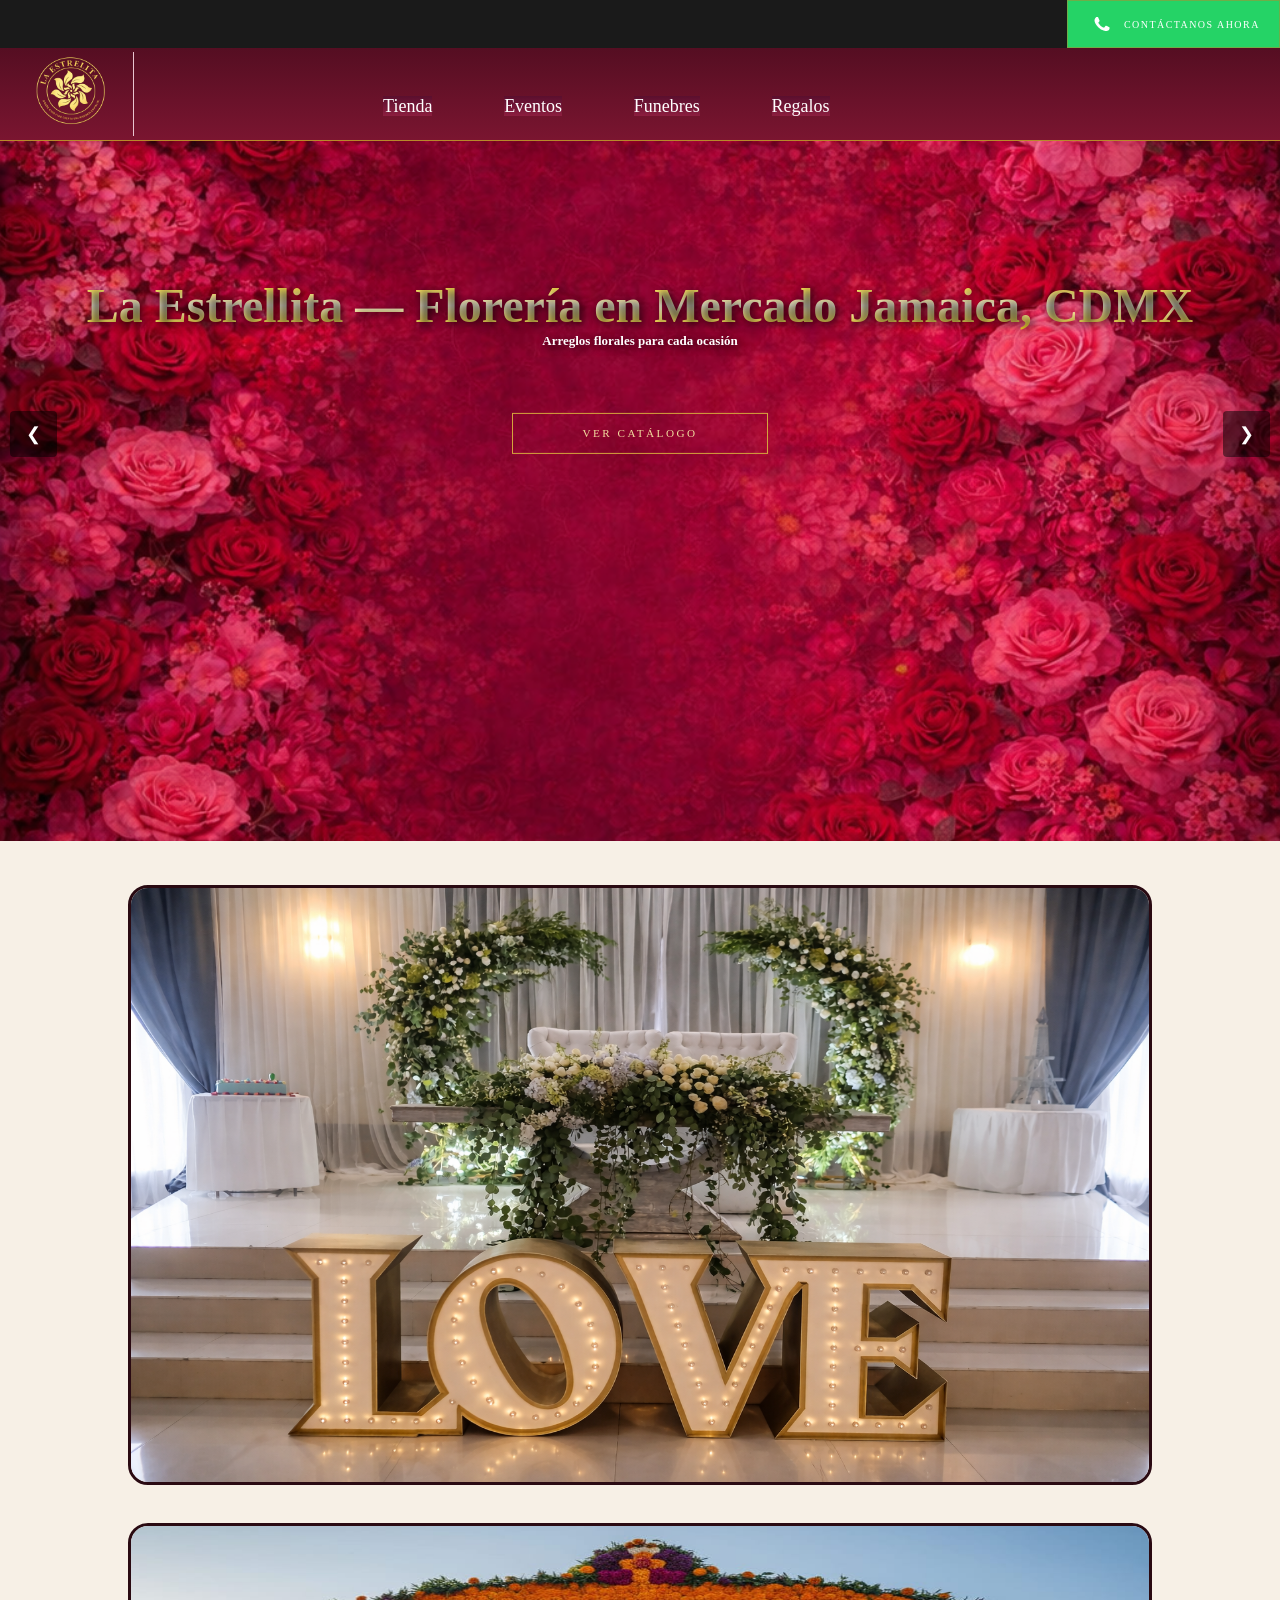
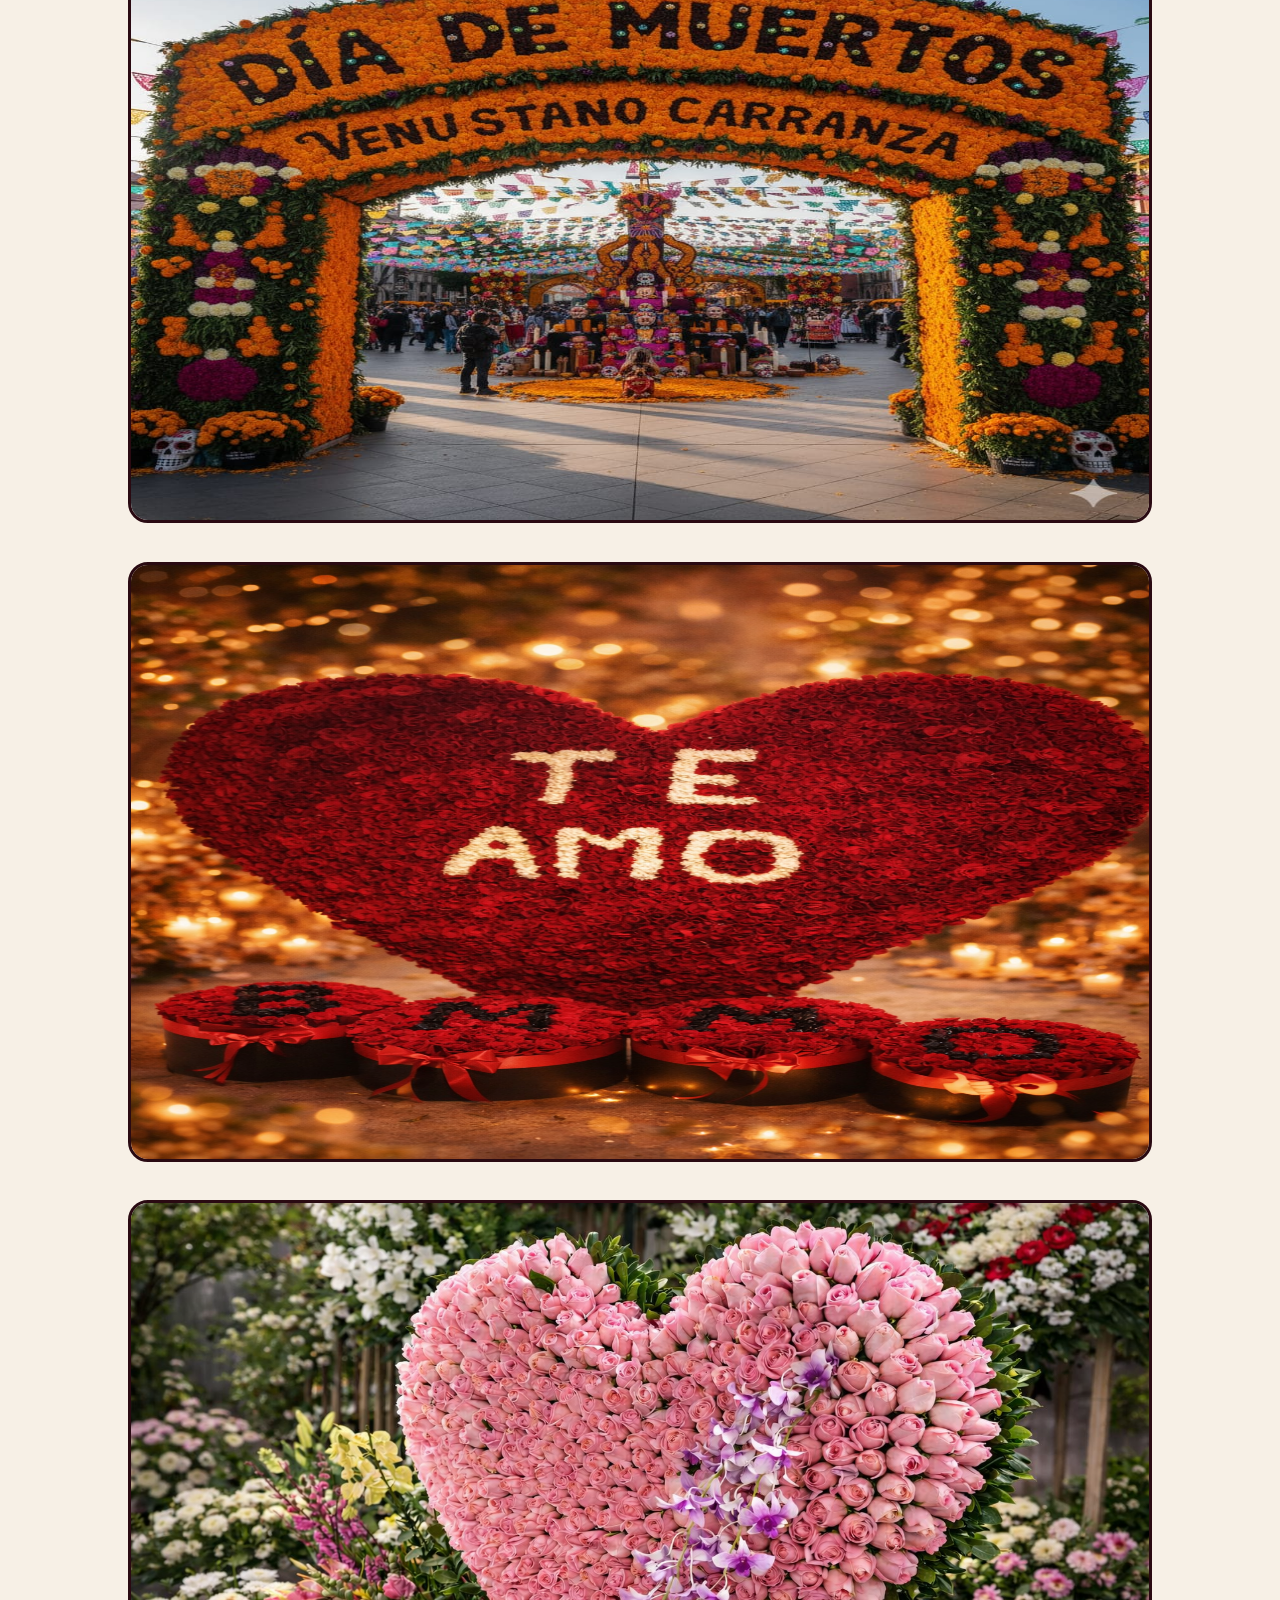
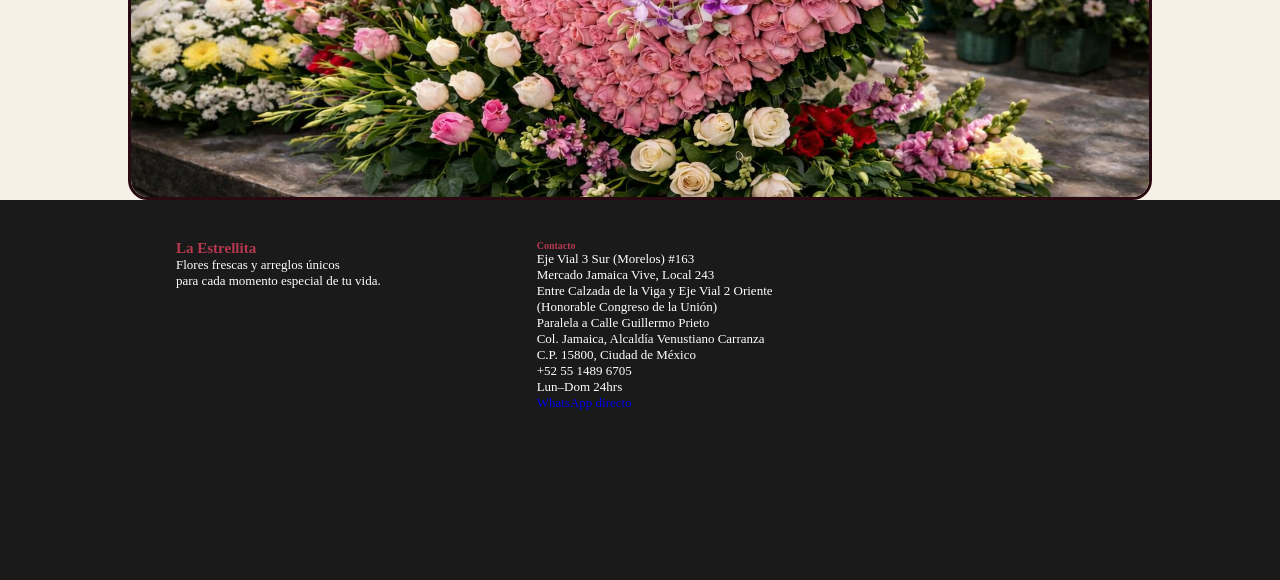
==== index.html @ d8f454eb "Add files via upload" ====
<!DOCTYPE html>
<html lang="es">
<head>
    <meta charset="UTF-8">
    <meta name="viewport" content="width=device-width, initial-scale=1.0">

    <title>La Estrellita | Arreglos Florales en Mercado Jamaica, CDMX</title>
    <meta name="description" content="Florería en Mercado Jamaica, CDMX. Arreglos florales para eventos, bodas, funerales y regalos. Servicio 24hrs, Lun–Dom. ¡Contáctanos por WhatsApp!">
    <meta name="keywords" content="florería CDMX, arreglos florales Jamaica, flores para eventos, arreglos fúnebres, regalos florales Ciudad de México">
    <meta name="robots" content="index, follow">
    <link rel="canonical" href="https://tusitio.com/">

    <meta property="og:title" content="La Estrellita | Florería en Mercado Jamaica CDMX">
    <meta property="og:description" content="Arreglos florales únicos para cada ocasión. Eventos, bodas, funerales y regalos. Servicio 24hrs.">
    <meta property="og:image" content="https://tusitio.com/ImagenesIndex/LogoInicial.png">
    <meta property="og:url" content="https://tusitio.com/">
    <meta property="og:type" content="website">

    <link rel="stylesheet" href="Css/Principal.css">
    <link rel="icon" href="Logo/Logo.png">
    <link rel="stylesheet" href="https://fonts.googleapis.com/css2?family=Montserrat:wght@400;500;600&display=swap">
</head>
<body>

<header>
    <div id="Contacto">
    </div>
    <a href="https://wa.link/26qoc5">
        <div class="wts">
            <svg width="50" height="70" viewBox="0 0 24 24">
                <path d="M17.472 14.382c-.297-.149-1.758-.867-2.03-.967-.273-.099-.471-.148-.67.15
                -.197.297-.767.966-.94 1.164-.173.199-.347.223-.644.075-.297-.15-1.255-.463-2.39-1.475
                -.883-.788-1.48-1.761-1.653-2.059-.173-.297-.018-.458.13-.606.134-.133.298-.347.446
                -.52.149-.174.198-.298.298-.497.099-.198.05-.371-.025-.52-.075-.149-.669-1.612-.916
                -2.207-.242-.579-.487-.5-.669-.51-.173-.008-.371-.01-.57-.01-.198 0-.52.074-.792.372
                -.272.297-1.04 1.016-1.04 2.479 0 1.462 1.065 2.875 1.213 3.074.149.198 2.096 3.2
                5.077 4.487.709.306 1.262.489 1.694.625.712.227 1.36.195 1.871.118.571-.085
                1.758-.719 2.006-1.413.248-.694.248-1.289.173-1.413-.074-.124-.272-.198-.57-.347"/>
            </svg>
            <span>Contáctanos ahora</span>
        </div>
    </a>
</header>

<nav class="opciones">
    <img src="ImagenesIndex/Marca.png" alt="Logo La Estrellita florería CDMX" id="LogoFlor">
    <div id="opcion1">
        <a href="Tienda/Tienda.html">Tienda</a>
    </div>
    <div id="opcion2">
        <a href="Eventos/Eventos.html">Eventos</a>
    </div>
    <div id="opcion3">
        <a href="Funebres/Funebres.html">Funebres</a>
    </div>
    <div id="opcion4">
        <a href="Regalos/Regalos.html">Regalos</a>
    </div>
</nav>

<main>
    <section class="CentralMain">
        <div id="gallery-container">
            <figure class="gallery-item">
                <div class="divisorimg">
                    <img src="ImagenesIndex/LogoInicial.png" alt="Arreglos florales La Estrellita - florería en CDMX" id="fondo">
                    <div class="Sobre">
                        <h1>La Estrellita — Florería en Mercado Jamaica, CDMX</h1>
                        <p>Arreglos florales para cada ocasión</p>
                        <button id="botoncatalogo">Ver catálogo</button>
                    </div>
                </div>
            </figure>

            <figure class="gallery-item">
        
                <img src="ImagenesIndex/salonfiesta.png" alt="Decoración floral para salón de fiestas y eventos">
            </figure>

            <figure class="gallery-item">
                <img src="ImagenesIndex/floral_796x454.png" alt="Arreglos florales con descuento en La Estrellita">
            </figure>
        </div>

        <nav class="gallery-navigation">
            <button class="botonatras">❮</button>
            <button class="botonsiguiente">❯</button>
        </nav>
    </section>

    <div id="catalogo">
        <div id="Primero">
            <img src="catalogo muestra/salonfiesta.png" alt="Arreglo floral para salón de fiestas y bodas" id="foto">
        </div>
        <div id="Segundo">
            <img src="catalogo muestra/DiadeMeurtos.jfif" alt="Arreglo floral para Día de Muertos" id="foto">
        </div>
        <div id="Tercero">
            <img src="catalogo muestra/TeAmo.png" alt="Arreglo de rosas para regalo romántico" id="foto">
        </div>
        <div id="Cuarto">
            <img src="catalogo muestra/Arreglorosas.png" alt="Arreglo de rosas frescas La Estrellita CDMX" id="foto">
        </div>
    </div>
</main>

<script src="js/js.js"></script>

<script type="application/ld+json">
{
  "@context": "https://schema.org",
  "@type": "Florist",
  "name": "La Estrellita",
  "description": "Florería con arreglos para eventos, bodas, funerales y regalos en Mercado Jamaica, CDMX",
  "url": "https://tusitio.com",
  "telephone": "+525514896705",
  "openingHours": "Mo-Su 00:00-23:59",
  "address": {
    "@type": "PostalAddress",
    "streetAddress": "Eje Vial 3 Sur (Morelos) #163, Mercado Jamaica Vive, Local 243",
    "addressLocality": "Ciudad de México",
    "postalCode": "15800",
    "addressCountry": "MX"
  },
  "geo": {
    "@type": "GeoCoordinates",
    "latitude": 19.40796839091823,
    "longitude": -99.12380457397637
  },
  "sameAs": [
    "https://wa.link/26qoc5"
  ]
}
</script>

</body>

<footer>
    <div id="Resumen">
        <h2 id="nombre-marca">La Estrellita</h2>
        <div id="Resumen2">
            <p>Flores frescas y arreglos únicos</p>
            <p>para cada momento especial de tu vida.</p>
        </div>
    </div>

    <div id="info">
        <h4 id="Contacto2">Contacto</h4>
        <p>Eje Vial 3 Sur (Morelos) #163</p>
        <p>Mercado Jamaica Vive, Local 243</p>
        <p>Entre Calzada de la Viga y Eje Vial 2 Oriente</p>
        <p>(Honorable Congreso de la Unión)</p>
        <p>Paralela a Calle Guillermo Prieto</p>
        <p>Col. Jamaica, Alcaldía Venustiano Carranza</p>
        <p>C.P. 15800, Ciudad de México</p>
        <p>+52 55 1489 6705</p>
        <p>Lun–Dom 24hrs</p>
        <p><a href="https://wa.link/26qoc5">WhatsApp directo</a></p>
    </div>

    <div class="map">
        <iframe 
            src="https://www.google.com/maps/embed?pb=!1m16!1m12!1m3!1d662.4329171376075!2d-99.12380457397637!3d19.40796839091823!2m3!1f0!2f0!3f0!3m2!1i1024!2i768!4f13.1!2m1!1sEje%20Vial%203%20Sur%20(Morelos)%20%23163%20%20Mercado%20Jamaica%20Vive%2C%20Local%20243%20%20Entre%20Calzada%20de%20la%20Viga%20y%20Eje%20Vial%202%20Oriente%20%20(Honorable%20Congreso%20de%20la%20Uni%C3%B3n)%20%20Paralela%20a%20Calle%20Guillermo%20Prieto%20%20Col.%20Jamaica%2C%20Alcald%C3%ADa%20Venustiano%20Carranza%20%20C.P.%2015800%2C%20Ciudad%20de%20M%C3%A9xico!5e1!3m2!1ses!2smx!4v1772938815804!5m2!1ses!2smx"
            width="600" 
            height="450" 
            style="border:0;" 
            allowfullscreen="" 
            loading="lazy" 
            referrerpolicy="no-referrer-when-downgrade"
            title="Ubicación de La Estrellita en Mercado Jamaica, CDMX">
        </iframe>
    </div>
</footer>

</html>
---- Css/Principal.css ----
:root {
 --wine:        #7A1530;  
  --wine-dark:   #550E22;   
  --wine-deep:   #3A0918;   
  --wine-mid:    #8E1E38;   
  --gold:        #B8892A;   
  --gold-bright: #D4A43C;   
  --gold-light:  #E8C060;  
  --gold-pale:   #F2DFA0;   
  --cream:       #F7F0E6;   
  --cream-dark:  #EDE3D4;   
  --white:       #FFFFFF;   
  --text-dark:   #2A0A12;   
  --text-mid:    #6B3040;
  --green: #25D366;
}
*,*::before,*::after
{
    box-sizing: border-box;
    margin: 0;
    padding: 0;
}
html
{
scroll-behavior: smooth;
}
body
{
    font-family: serif ;
    background-color: var(--cream);
    overflow-x:hidden ;
    color: var(--tex);
}
p
{
    color: white;
    font-size: 13px;
}
header
{
   display: flex;
    flex-direction: row;
    align-items: center;
    flex-wrap: nowrap;
    background-color: #1a1a1a;
    padding: -20px;
    gap: 4px;
    text-decoration: none;
}
#botoncatalogo{
  margin-top:5%;
  position: relative;
  width: 20%;
  padding: .85rem 2.8rem;
  background: transparent;
  border: 1.5px solid var(--gold-bright);
  color: var(--gold-pale);
  text-decoration: none;
  font-family: serif;
  font-size:0.7rem;
  letter-spacing: 0.22em;
  text-transform: uppercase;
  cursor: pointer;
  transition: all 0.4s ease;
  overflow: hidden;
  pointer-events: auto;
}

#botoncatalogo::before{
    content: "";
    position: absolute;
    inset: 0;
    background: linear-gradient(135deg, var(--gold) 0%, var(--gold-bright) 100%);
    transform: translateX(-105%);
    transition: transform 0.4s ease;
    z-index: -1;
}

#botoncatalogo:hover::before{
    transform: translateX(0);
}

#botoncatalogo:hover{
    color: var(--wine-deep);
    border: 1.5px solid var(--gold-bright);
    box-shadow: 0 8px 28px rgba(184,137,42,0.3);
}

.Sobre h1
{
background: linear-gradient(
  #ffd700,
  #fff8dc,
  #ffd700  );
   -webkit-background-clip: text;  
    -webkit-text-fill-color: transparent; 
    background-clip: text;
}
a
{
    text-decoration: none;
}

.wts
{
    text-decoration: none;
    margin-left: 1.5rem;
    display: flex;
    align-items: center;
    gap:0.45rem;
    padding: 0.5rem 1.2rem;
    background: transparent;
    border: 1px solid rgba(184,137,42,0.5);
    color: var(--green);
    text-decoration: none;
    font-family: serif;
    font-size: 0.65rem;
    letter-spacing: 0.14em; 
    text-transform: uppercase;
    transition: all 0.3s;
    white-space: nowrap;
    background-color: var(--green);
}

.wts span
{
    color: white;
    font-size: 10px;
}

.wts:hover
{
    background: rgba(184,137,42,0.15);
    border-color: var(--gold);
    color: var(--gold-light);
    text-decoration: none;
}

.wts svg
{
    text-decoration: none;
    width: 30px; 
    height: 30px; 
    fill: white;
}

/* --- IFRAME MAPA --- */
iframe
{
    width: 100%;
    height: 300px;
    border: 0;
    display: block;
}

#Contacto
{
    color: #B5384E;
    font-size: 8px; 
    margin-left: auto;
    display: flex;
    align-items: center;
    background: linear-gradient(#B5384E, #7B2230, #B5384E); 
    -webkit-background-clip: text;  
    -webkit-text-fill-color: transparent; 
    background-clip: text;
}

/* --- FOOTER --- */
footer
{
    display:flex;
    justify-content:space-between;
    flex-wrap:wrap;
    background:#1a1a1a;
    color:white;
    padding:40px 60px;
    gap:40px;
}

.map {
    flex: 1 1 300px;
    min-width: 0;
}

#nombre-marca
{
    color: #B5384E;
}
#Contacto2
{
    color: #B5384E;
}
#Resumen
{
    font-size: 10px;
    margin-left: 10%;
}
#Resumen2
{
   font-size: 10px;
    margin-left: 0%;
    color: #7A5060;
}   
#info
{
   font-size: 10px;
    margin-left: 10%;
    color: #7A5060;  
}
#titulo
{
    font-size: 10px;
    margin-left: 10%;
}

/* --- NAV PRINCIPAL --- */
.opciones
{
   position: sticky;
   top: 0;
   z-index: 100;
   display: flex;
   flex-wrap: wrap;
   background: linear-gradient(180deg, var(--wine-dark) 0%, var(--wine) 100%);
   align-items: center;
   justify-content: space-between;
   border-bottom: 1.5px solid var(--gold);
   padding: 4px 8px;
}
nav a
{
    text-decoration: none;
    color: white;
    font-size: 18px;
    font-weight: 500;
    position: relative;
    transition: 0.3s ease;
    background: linear-gradient(180deg, #5a0f2e, #8b1e3f);
}

nav a::after
{
    content: "";
    position: absolute;
    width: 0%;
    height: 2px;
    background:var(--gold-light);
    left: 0;
    bottom: -5px;
    transition: 0.3s ease;
}
nav a:hover
{
    transform :translateY(-2px);
}
nav a:hover::after{
    width: 100%;
}
#opcion1
{
    margin-left: 14%;
    margin-top: 2%;
    margin-right: 0%;
    color: #2C1A22;
}
#opcion2
{
    margin-top: 2%;
    color: #2C1A22;
}
#opcion3
{
   margin-top: 2%;
    color: #2C1A22;
}
#opcion4
{
    margin-top: 2%;
    color: #2C1A22;
    margin-right: 35%;
}

#LogoFlor {
    flex-shrink:0;
    width: 10%;
    margin-left: 0%;
    border-right: 1px solid #E8C4CF;
} 
#Nombre
{
    color: #B5384E;
    margin-top: -10px;
    font-size: 20px;
}
.gallery-item figure {
    margin: 0;
    padding: 0;
}

figure {
    margin: 0;
    padding: 0;
}

.CentralMain{
    width:100%;
    height: 450px;
    position: relative;
    margin-bottom: 20%;
}
#gallery-container{
    display:flex;
    transition:transform 0.5s ease;
}
.gallery-item{
    min-width:100%;
}
.fondo
{
    height: 100%;
}

.gallery-item img{
    width: 100%;
    height:700px;
}
.gallery-navigation {
  position: absolute;
  top: 60%;
  left: 0;
  width: 100%;
  transform: translateY(-50%);
  pointer-events: none;
}

.gallery-navigation button {
  position: absolute;
  pointer-events: all;
  background: rgba(0, 0, 0, 0.5);
  color: white;
  border: none;
  padding: 12px 16px;
  cursor: pointer;
  border-radius: 4px;
  font-size: 18px;
}
.divisorimg {
    position: relative;
    display: block;
    width: 100%;
    height: 450px;
}

.divisorimg img {
    display: block;
    width: 100%;
    height: 450px;
    object-fit: cover;
}
#fondo{
    width:100%;
    height:700px;
    object-fit:cover;
}
.Sobre {
    position: absolute;
    top: 50%;
    left: 50%;
    transform: translate(-50%, -50%);
    width: 100%;
    text-align: center;
    z-index: 2;
    color: white !important;
    text-shadow: 2px 2px 8px rgba(0,0,0,0.8);
    font-size: 2rem;
    font-weight: bold;
    pointer-events: none;
}
.botonatras {
  left: 10px;  
}

.botonsiguiente {
  right: 10px; 
}

#texto2
{
    margin-left: 40%;
    background: linear-gradient(#B5384E, #7B2230, #B5384E); 
    -webkit-background-clip: text;  
    -webkit-text-fill-color: transparent; 
    background-clip: text;
    font-size: 60px;
}
#texto1
{
    margin-left: 35%;
    background: linear-gradient(#B5384E, #7B2230, #B5384E);
    -webkit-background-clip: text;
    -webkit-text-fill-color: transparent;
    background-clip:text ;
    font-size: 30px;
}
#texto3
{
    margin-left: 38%;
    color: #7A5060;
    font-size: 20px;
}

#salon
{
   width: 100%;
}
#Primero, #Segundo, #Tercero, #Cuarto {
    margin-top: 3%;
    margin-left: 10%;
    width: 80%;
    height: 600px;   
    border-radius: 20px;
    border: 3px solid var(--text-dark);
    overflow: hidden;
}

#catalogo {
    width: 100%;
    display:flex;
    flex-direction: column;
}

#foto {
    width: 100%;
    height: 600px;
}



@media (max-width: 768px) {

    /* NAV: logo más chico, opciones más juntas */
    #LogoFlor {
        width: 18%;
    }

    #opcion1 { margin-left: 4%; }
    #opcion4 { margin-right: 4%; }

    nav a {
        font-size: 14px;
    }

    /* CARRUSEL: altura reducida */
    .CentralMain {
        height: 280px;
        margin-bottom: 60%;
    }

    .divisorimg,
    .divisorimg img {
        height: 280px;
    }

    .gallery-item img {
        height: 280px;
    }

    #fondo {
        height: 280px;
    }

    /* TEXTO SOBRE LA IMAGEN */
    .Sobre {
        font-size: 1.2rem;
    }

    #botoncatalogo {
        width: 50%;
        padding: 0.7rem 1rem;
        font-size: 0.65rem;
    }

    /* CATÁLOGO */
    #Primero, #Segundo, #Tercero, #Cuarto {
        margin-left: 5%;
        width: 90%;
        height: 350px;
    }

    #foto {
        height: 350px;
    }

    /* FOOTER en columna */
    footer {
        flex-direction: column;
        padding: 30px 20px;
    }

    #Resumen { margin-left: 0; }
    #info    { margin-left: 0; }

    .map {
        width: 100%;
    }

    iframe {
        height: 250px;
    }
}



@media (max-width: 480px) {

    /* HEADER: botón WhatsApp más compacto */
    .wts span {
        display: none; /* solo ícono en pantallas muy chicas */
    }

    .wts {
        margin-left: 0.5rem;
        padding: 0.4rem 0.6rem;
    }

    /* NAV: apila las opciones */
    .opciones {
        flex-wrap: wrap;
        justify-content: center;
        gap: 6px;
        padding: 8px 4px;
    }

    #LogoFlor {
        width: 30%;
        border-right: none;
        margin-bottom: 4px;
    }

    #opcion1, #opcion2, #opcion3, #opcion4 {
        margin: 0 6px;
    }

    #opcion1 { margin-left: 6px; }
    #opcion4 { margin-right: 6px; }

    nav a {
        font-size: 13px;
    }

    /* CARRUSEL */
    .CentralMain {
        height: 220px;
        margin-bottom: 80%;
    }

    .divisorimg,
    .divisorimg img {
        height: 220px;
    }

    .gallery-item img {
        height: 220px;
    }

    #fondo {
        height: 220px;
    }

    .Sobre {
        font-size: 1rem;
    }

    #botoncatalogo {
        width: 70%;
        padding: 0.6rem 0.8rem;
    }

    /* CATÁLOGO */
    #Primero, #Segundo, #Tercero, #Cuarto {
        margin-left: 2%;
        width: 96%;
        height: 260px;
    }

    #foto {
        height: 260px;
    }

    /* FOOTER */
    footer {
        padding: 20px 16px;
    }

    iframe {
        height: 200px;
    }
}
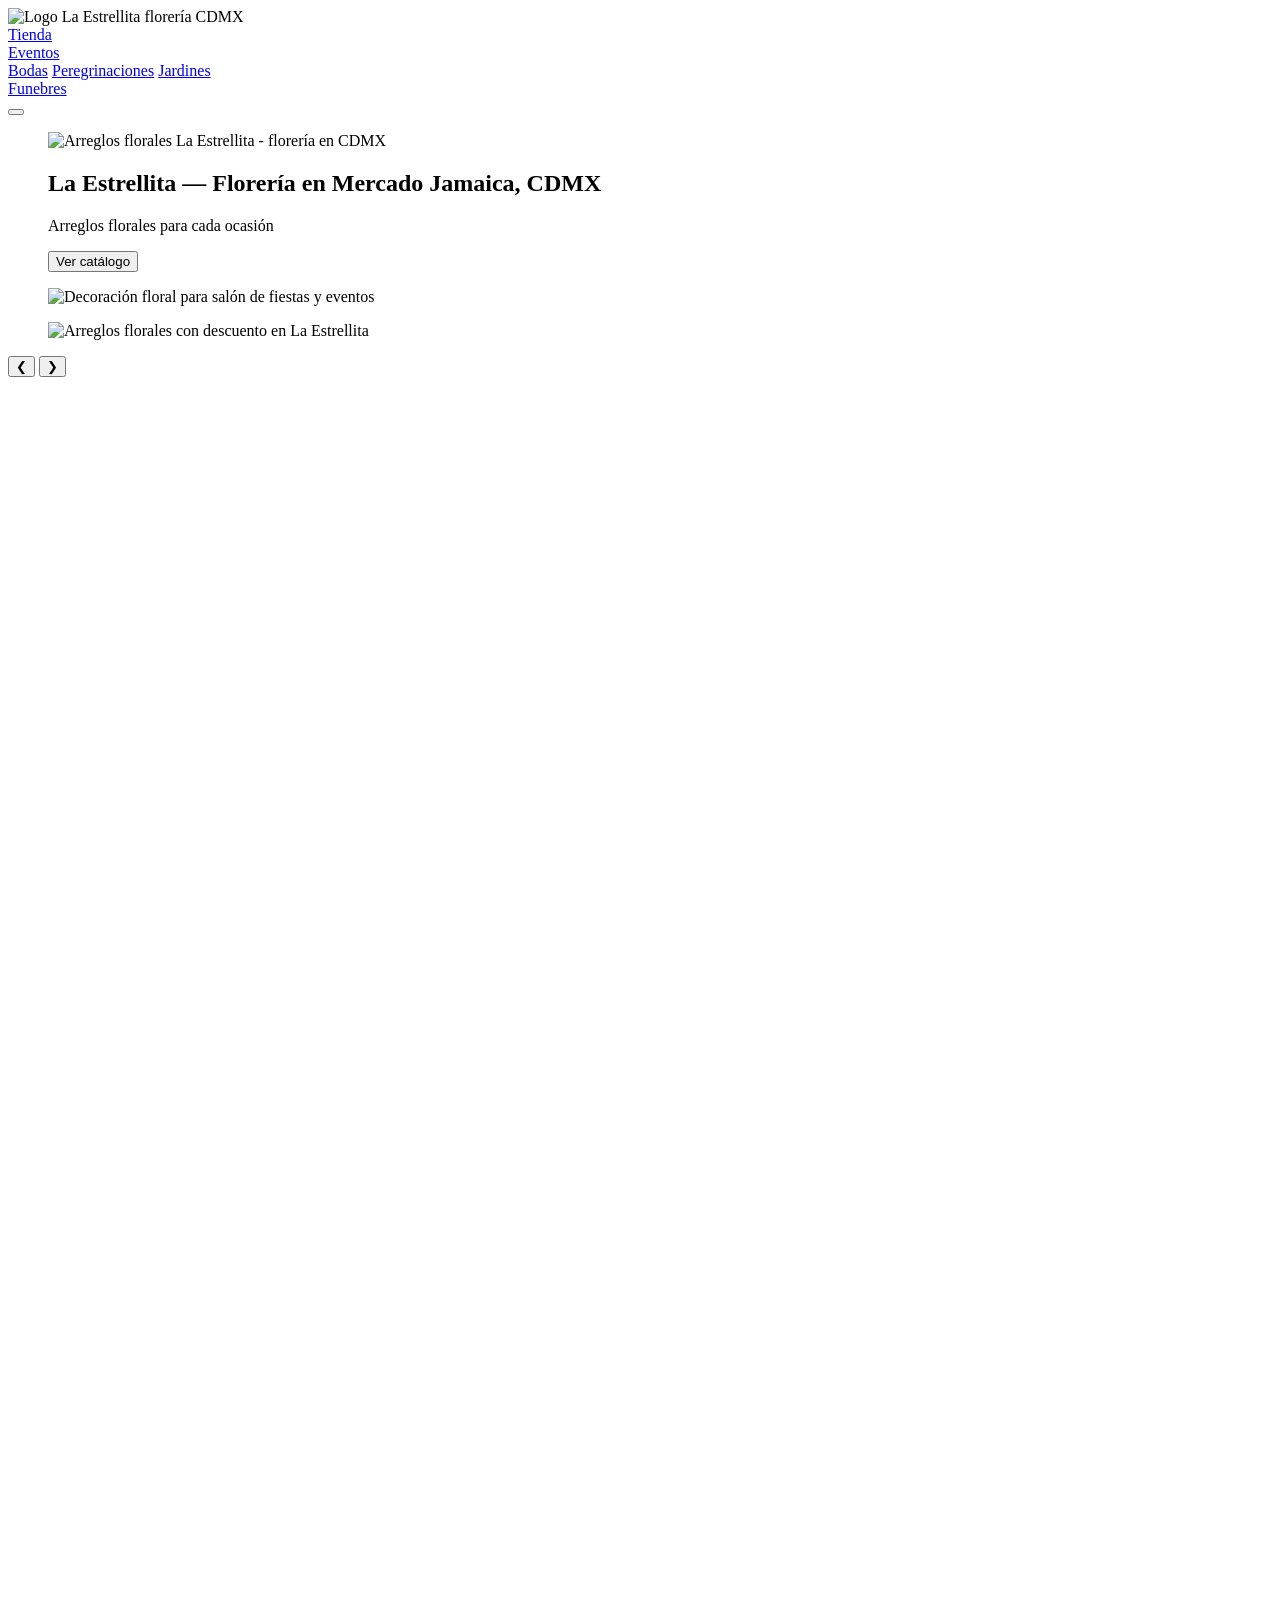
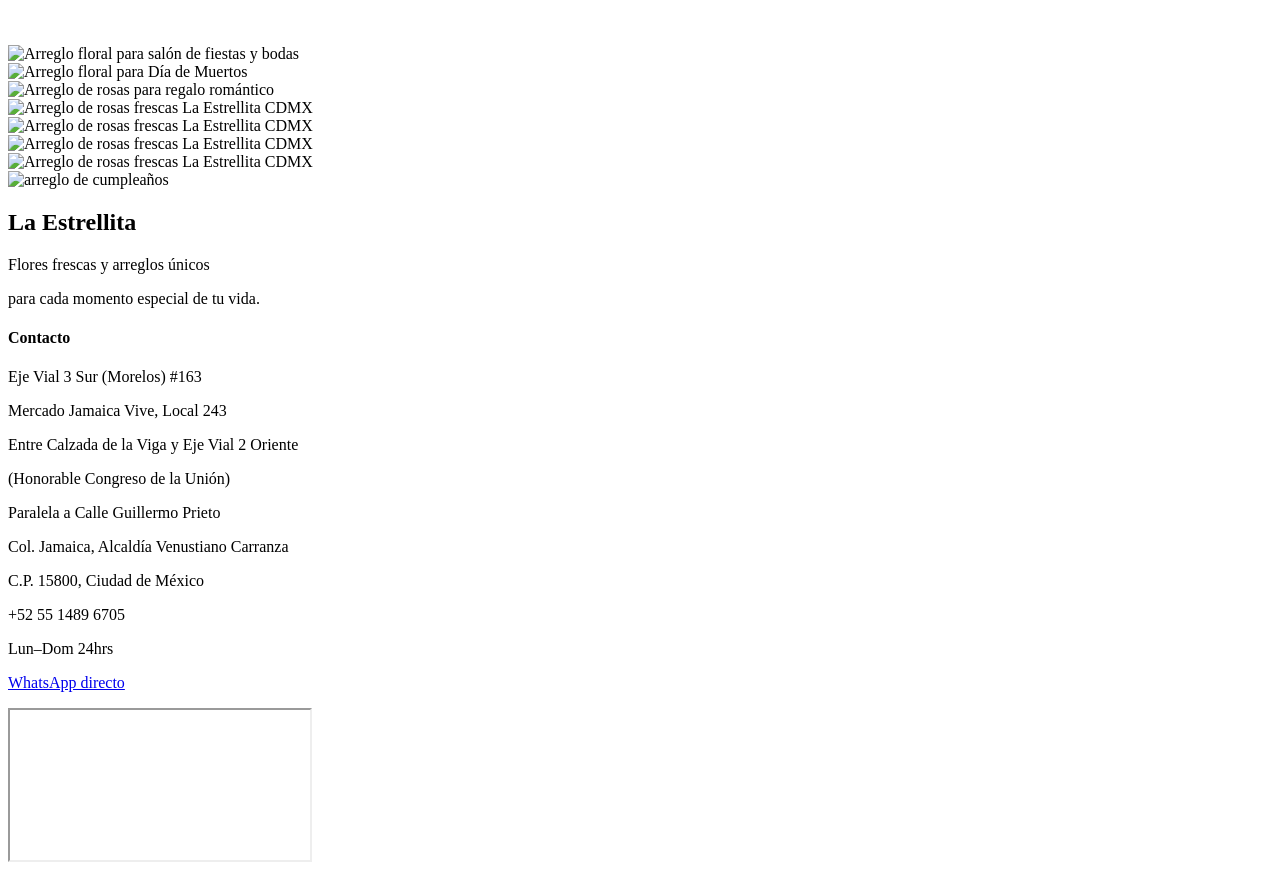
==== commit 16e44076: "Add files via upload" ====
--- a/index.html
+++ b/index.html
@@ -20,44 +20,47 @@
     <link rel="icon" href="Logo/Logo.png">
     <link rel="stylesheet" href="https://fonts.googleapis.com/css2?family=Montserrat:wght@400;500;600&display=swap">
 </head>
+
 <body>
+    <nav class="opciones">
 
-<header>
-    <div id="Contacto">
+    <div id="opciones-nav">
+
+        <div id="navegacion">
+
+            <img src="ImagenesIndex/Marca.png" 
+                 alt="Logo La Estrellita florería CDMX" 
+                 id="LogoFlor">
+
+            <div id="opcion1">
+                <a class="links" href="Tienda/Tienda.html">Tienda</a>
+            </div>
+
+            <div id="opcion2">
+                <a class="links" href="Eventos/Eventos.html">Eventos</a>
+
+                <div id="desplegable">
+                    <a href="Bodas/bodas.html">Bodas</a>
+                    <a href="Peregrinaciones/Peregrinaciones.html">Peregrinaciones</a>
+                    <a href="Jardines/jardines.html">Jardines</a>
+                </div>
+            </div>
+
+            <div id="opcion3">
+                <a class="links" href="Funebres/Funebres.html">Funebres</a>
+            </div>
+
+            <button id="botonmenu" class="botonmenu">
+                <span></span>
+                <span></span>
+                <span></span>
+            </button>
+
+        </div>
+
     </div>
-    <a href="https://wa.link/26qoc5">
-        <div class="wts">
-            <svg width="50" height="70" viewBox="0 0 24 24">
-                <path d="M17.472 14.382c-.297-.149-1.758-.867-2.03-.967-.273-.099-.471-.148-.67.15
-                -.197.297-.767.966-.94 1.164-.173.199-.347.223-.644.075-.297-.15-1.255-.463-2.39-1.475
-                -.883-.788-1.48-1.761-1.653-2.059-.173-.297-.018-.458.13-.606.134-.133.298-.347.446
-                -.52.149-.174.198-.298.298-.497.099-.198.05-.371-.025-.52-.075-.149-.669-1.612-.916
-                -2.207-.242-.579-.487-.5-.669-.51-.173-.008-.371-.01-.57-.01-.198 0-.52.074-.792.372
-                -.272.297-1.04 1.016-1.04 2.479 0 1.462 1.065 2.875 1.213 3.074.149.198 2.096 3.2
-                5.077 4.487.709.306 1.262.489 1.694.625.712.227 1.36.195 1.871.118.571-.085
-                1.758-.719 2.006-1.413.248-.694.248-1.289.173-1.413-.074-.124-.272-.198-.57-.347"/>
-            </svg>
-            <span>Contáctanos ahora</span>
-        </div>
-    </a>
-</header>
 
-<nav class="opciones">
-    <img src="ImagenesIndex/Marca.png" alt="Logo La Estrellita florería CDMX" id="LogoFlor">
-    <div id="opcion1">
-        <a href="Tienda/Tienda.html">Tienda</a>
-    </div>
-    <div id="opcion2">
-        <a href="Eventos/Eventos.html">Eventos</a>
-    </div>
-    <div id="opcion3">
-        <a href="Funebres/Funebres.html">Funebres</a>
-    </div>
-    <div id="opcion4">
-        <a href="Regalos/Regalos.html">Regalos</a>
-    </div>
 </nav>
-
 <main>
     <section class="CentralMain">
         <div id="gallery-container">
@@ -73,7 +76,6 @@
             </figure>
 
             <figure class="gallery-item">
-        
                 <img src="ImagenesIndex/salonfiesta.png" alt="Decoración floral para salón de fiestas y eventos">
             </figure>
 
@@ -88,18 +90,45 @@
         </nav>
     </section>
 
+    <!-- WHATSAPP (solo se quitó div extra) -->
+    <a href="https://wa.link/26qoc5">
+        <div id="wts">
+            <div class="wts">
+                <svg viewBox="0 0 32 32">
+                    <path fill="white" d="M16.04 3C9.4 3 4 8.28 4 14.8c0 2.33.68 4.49 1.85 6.33L4.3 29l8.05-2.11c1.75.95
+                     3.7 1.46 5.69 1.46 6.63 0 12.03-5.28 12.03-11.8C28.07 8.28 22.67 3 16.04 3zm6.97 16.52c-.3.84-1.75 
+                     1.61-2.41 1.71-.64.09-1.45.13-2.34-.15-.54-.17-1.23-.4-2.12-.78-3.73-1.6-6.16-5.33-6.35-5.58-.19-.25-1.52-1.97-1.52-3.75
+                     0-1.79.94-2.67 1.27-3.03.33-.36.72-.45.96-.45h.69c.22 0 .52-.08.82.63.3.72 1.02 2.49 1.11 2.67.09.18.15.39.03.63-.12.25-.18.39-.36.6-.18.21-.37.47-.52.63-.18.18-.37.38-.16.74.21.36.93
+                     1.53 1.99 2.48 1.37 1.22 2.52 1.6 2.88 1.78.36.18.57.15.78-.09.21-.24.9-1.05 1.14-1.41.24-.36.48-.3.81-.18.33.12 2.08.97 2.44 1.15.36.18.6.27.69.42.09.15.09.87-.21 1.71z"/>
+                </svg>
+            </div>
+        </div>
+    </a>
+
     <div id="catalogo">
         <div id="Primero">
-            <img src="catalogo muestra/salonfiesta.png" alt="Arreglo floral para salón de fiestas y bodas" id="foto">
+            <img src="catalogo muestra/salonfiesta.png" alt="Arreglo floral para salón de fiestas y bodas" class="foto">
         </div>
         <div id="Segundo">
-            <img src="catalogo muestra/DiadeMeurtos.jfif" alt="Arreglo floral para Día de Muertos" id="foto">
+            <img src="catalogo muestra/DiadeMeurtos.jfif" alt="Arreglo floral para Día de Muertos" class="foto">
         </div>
         <div id="Tercero">
-            <img src="catalogo muestra/TeAmo.png" alt="Arreglo de rosas para regalo romántico" id="foto">
+            <img src="Bodas/img/arregloxv.png" alt="Arreglo de rosas para regalo romántico" class="foto">
         </div>
         <div id="Cuarto">
-            <img src="catalogo muestra/Arreglorosas.png" alt="Arreglo de rosas frescas La Estrellita CDMX" id="foto">
+            <img src="catalogo muestra/Arreglorosas.png" alt="Arreglo de rosas frescas La Estrellita CDMX" class="foto">
+        </div>
+        <div id="Quinto">
+            <img src="catalogo muestra/rosas.png" alt="Arreglo de rosas frescas La Estrellita CDMX" class="foto">
+        </div>
+        <div id="Sexto">
+            <img src="catalogo muestra/Cruz.png" alt="Arreglo de rosas frescas La Estrellita CDMX" class="foto">
+        </div>
+        <div id="Septimo">
+            <img src="catalogo muestra/rosasrosas.png" alt="Arreglo de rosas frescas La Estrellita CDMX" class="foto">
+        </div>
+        <div id="octavo">
+            <img src="catalogo muestra/cumpleaños.png" alt="arreglo de cumpleaños" class="foto">
         </div>
     </div>
 </main>
@@ -133,8 +162,7 @@
 }
 </script>
 
-</body>
-
+<!-- FOOTER CORREGIDO (solo movido dentro del body) -->
 <footer>
     <div id="Resumen">
         <h2 id="nombre-marca">La Estrellita</h2>
@@ -160,16 +188,12 @@
 
     <div class="map">
         <iframe 
-            src="https://www.google.com/maps/embed?pb=!1m16!1m12!1m3!1d662.4329171376075!2d-99.12380457397637!3d19.40796839091823!2m3!1f0!2f0!3f0!3m2!1i1024!2i768!4f13.1!2m1!1sEje%20Vial%203%20Sur%20(Morelos)%20%23163%20%20Mercado%20Jamaica%20Vive%2C%20Local%20243%20%20Entre%20Calzada%20de%20la%20Viga%20y%20Eje%20Vial%202%20Oriente%20%20(Honorable%20Congreso%20de%20la%20Uni%C3%B3n)%20%20Paralela%20a%20Calle%20Guillermo%20Prieto%20%20Col.%20Jamaica%2C%20Alcald%C3%ADa%20Venustiano%20Carranza%20%20C.P.%2015800%2C%20Ciudad%20de%20M%C3%A9xico!5e1!3m2!1ses!2smx!4v1772938815804!5m2!1ses!2smx"
-            width="600" 
-            height="450" 
-            style="border:0;" 
-            allowfullscreen="" 
-            loading="lazy" 
-            referrerpolicy="no-referrer-when-downgrade"
+            src="https://www.google.com/maps/embed?pb=!1m16!1m12!1m3!1d662.4329171376075!2d-99.12380457397637!3d19.40796839091823!2m3!1f0!2f0!3f0!3m2!1i1024!2i768!4f13.1!2m1!1sEje%20Vial%203%20Sur..."
+            loading="lazy"
             title="Ubicación de La Estrellita en Mercado Jamaica, CDMX">
         </iframe>
     </div>
 </footer>
 
+</body>
 </html>
